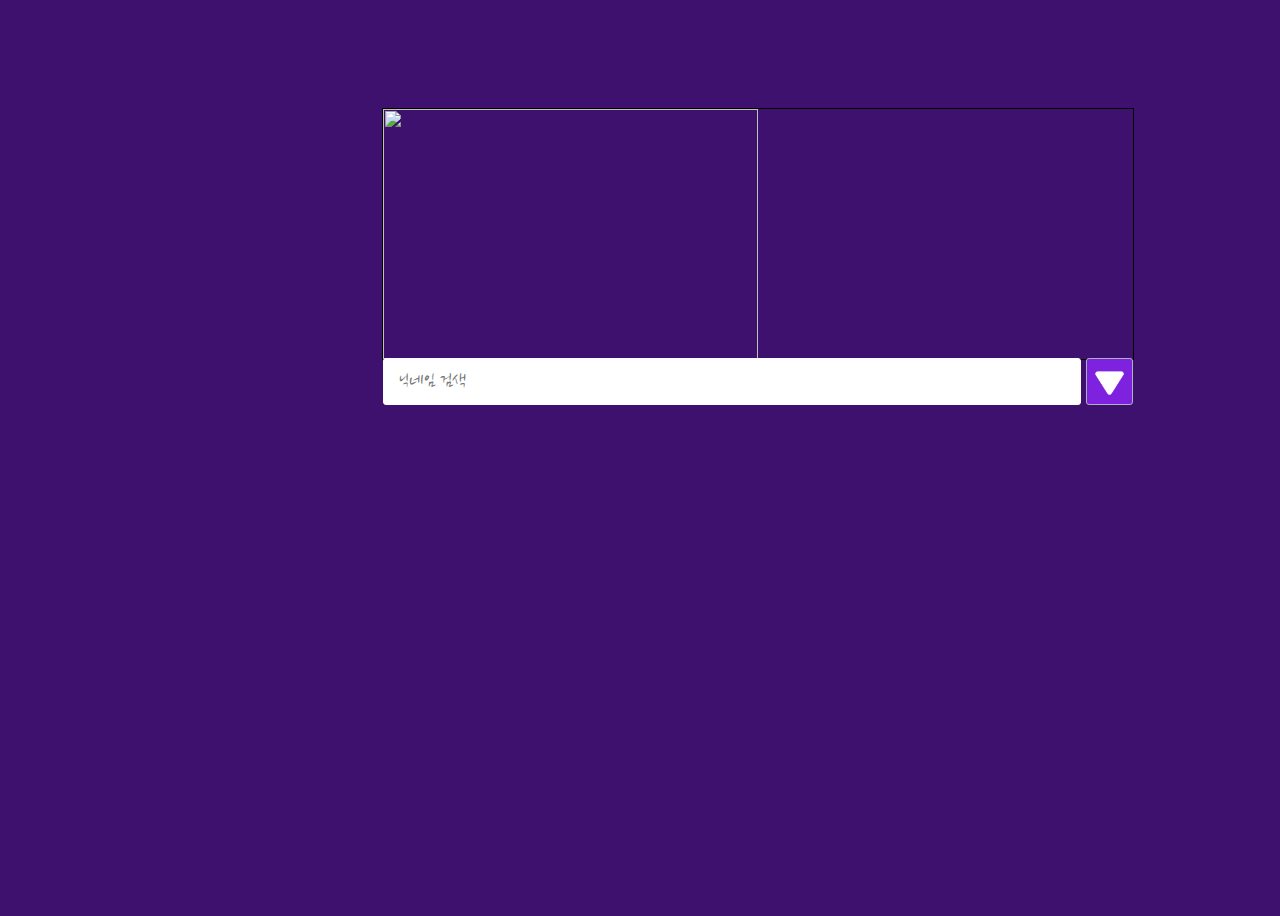
==== Layout/index.html @ d56de01a "add login.html" ====
<html>
    <head>
        <meta charset="utf-8">
        <link rel="stylesheet" href="../css/style.css">
        <script src="../js/script.js"></script>
        <link href="https://fonts.googleapis.com/css?family=Nanum+Brush+Script&display=swap" rel="stylesheet">
    </head>
    <body>

        <div class="full-div">

            <div class="account-menu-div">
                <button id="login-button" onclick="location.href='./account/login.html'">로그인</button>
            </div>

            <div class="main-logo-div">
                <img src="" alt="" id="main-logo-img">
            </div>
            <div class="search-area-div">
                <div class="search-input-div">
                    <input type="text" id="search-input" placeholder="닉네임 검색">
                    <div id="option-button" onclick="dropdown()">
                        <img src="../img/triangle.png" alt="" id="option-button-img">
                    </div>
                </div>
                <div class="option-select-div">
                    <div class="select-sex-div">
                        <div class="male-female-div">
                            <p id="sex-title"><strong>성별</strong></p>
                            <div class="temp">
                                <div id="male-button">
                                    <img src="../img/male.png" alt="" id="male-img">
                                </div>
                                <div id="female-button">
                                    <img src="../img/female.png" id="female-img" alt="">
                                </div>
                            </div>
                        </div>
                    </div>
                    
                    <div class="other-options-div">
                        <div class="options-half1">
                            <div class="options-area-div">
                                <div class="options-contents">
                                    <p id="options-title"><strong>나이</strong></p>
                                </div>
                            </div>
                            <div class="options-area-div">
                                <div class="options-contents">
                                    <p id="options-title"><strong>주 라인</strong></p>
                                </div>
                            </div>
                            <div class="options-area-div">
                                <div class="options-contents">
                                    <p id="options-title"><strong>선호 라인</strong></p>
                                </div>
                            </div>
                            <div class="options-area-div">
                                <div class="options-contents">
                                    <p id="options-title"><strong>가능한 날짜</strong></p>
                                </div>
                            </div>
                            <div class="options-area-div">
                                <div class="options-contents">
                                    <p id="options-title"><strong>티어</strong></p>
                                </div>
                            </div>
                        </div>
                        <div class="options-half2">
                            <div class="options-area-div">
                                <div class="options-space"></div>
                                    <div class="options-contents">
                                        <select name="age" id="age-select">
                                            <option value="1">10대</option>
                                            <option value="2">20대</option>
                                            <option value="3">30대</option>
                                            <option value="4">40대</option>
                                        </select>
                                    </div>
                                <div class="options-space"></div>
                            </div>
                            <div class="options-area-div">
                                <div class="options-space"></div>
                                    <div class="options-contents">
                                        <select name="line" id="line-select">
                                            <option value="1">원딜</option>
                                            <option value="2">서폿</option>
                                            <option value="3">미드</option>
                                            <option value="4">정글</option>
                                            <option value="5">탑</option>
                                        </select>
                                    </div>
                                <div class="options-space"></div>
                            </div>
                            <div class="options-area-div">
                                <div class="options-space"></div>
                                    <div class="options-contents">
                                        <select name="wantline" id="line-select">
                                            <option value="1">원딜</option>
                                            <option value="2">서폿</option>
                                            <option value="3">미드</option>
                                            <option value="4">정글</option>
                                            <option value="5">탑</option>
                                        </select>
                                    </div>
                                <div class="options-space"></div>
                            </div>
                            <div class="options-area-div">
                                <div class="year-area-div">
                                    <div class="options-space"></div>
                                    <div class="options-contents">
                                        <select name="year" id="year-select">
                                            <option value="2020">2020</option>
                                            <option value="2021">2021</option>
                                        </select>
                                    </div>
                                    <div class="options-space"></div>
                                </div>
                                <p id="year-title"><strong>년</strong></p>
                                <div class="month-area-div">
                                    <div class="options-space"></div>
                                    <div class="options-contents">
                                        <select name="month" id="month-select">
                                            <option value="1">1</option>
                                            <option value="2">2</option>
                                            <option value="1">3</option>
                                            <option value="2">4</option>
                                            <option value="1">5</option>
                                            <option value="2">6</option>
                                            <option value="1">7</option>
                                            <option value="2">8</option>
                                            <option value="1">9</option>
                                            <option value="2">10</option>
                                            <option value="1">11</option>
                                            <option value="2">12</option>
                                        </select>
                                    </div>
                                    <div class="options-space"></div>
                                </div>
                                <p id="year-title"><strong>월</strong></p>
                                <div class="date-area-div">
                                    <div class="options-space"></div>
                                    <div class="options-contents">
                                        <select name="date" id="date-select">
                                            <option value="1">1</option>
                                            <option value="2">2</option>
                                            <option value="1">3</option>
                                            <option value="2">4</option>
                                            <option value="1">5</option>
                                            <option value="2">6</option>
                                            <option value="1">7</option>
                                            <option value="2">8</option>
                                            <option value="1">9</option>
                                            <option value="2">10</option>
                                            <option value="1">11</option>
                                            <option value="2">12</option>
                                            <option value="1">13</option>
                                            <option value="2">14</option>
                                            <option value="1">15</option>
                                            <option value="2">16</option>
                                            <option value="1">17</option>
                                            <option value="2">18</option>
                                            <option value="1">19</option>
                                            <option value="2">20</option>
                                            <option value="1">21</option>
                                            <option value="2">22</option>
                                            <option value="1">23</option>
                                            <option value="2">24</option>
                                            <option value="1">25</option>
                                            <option value="2">26</option>
                                            <option value="1">27</option>
                                            <option value="2">28</option>
                                            <option value="1">29</option>
                                            <option value="2">30</option>
                                            <option value="1">31</option>
                                        </select>
                                    </div>
                                    <div class="options-space"></div>
                                </div>
                                <p id="year-title"><strong>일</strong></p>
                            </div>
                            <div class="options-area-div">
                                <div class="options-space"></div>
                                    <div class="options-contents">
                                        <select name="rank" id="rank-select">
                                            <option value="1">아이언</option>
                                            <option value="2">브론즈</option>
                                            <option value="3">실버</option>
                                            <option value="4">골드</option>
                                            <option value="5">플래티넘</option>
                                            <option value="6">다이아몬드</option>
                                            <option value="7">마스터/그랜드마스터/챌린저</option>
                                        </select>
                                    </div>
                                <div class="options-space"></div>
                            </div>
                        </div>
                    </div>
                </div>
            </div>

        </div>

    </body>
</html>
---- css/style.css ----
/* ----------- index.html ------------- */
body{
    background-color: #3f116f;
    font-family: 'Nanum Brush Script', cursive;
}
.full-div{
    margin-left:auto;
    margin-right:auto;
    display:block;
    width:1500px;
    height:900px;
}
.account-menu-div{
    height:100px;
    line-height: 100px;
    width:80%;
    display: table;
    margin-left:auto;
    margin-right:auto;
    display:block;
}
#login-button{
    cursor: pointer;
    font-family: 'Nanum Brush Script', cursive;
    font-size: 20px;
    border-radius:4px;
    color:white;
    background-color: #7e22df;
    float:right;
    margin-top: 30px;
    border: 2px solid white;
    padding-top:5px;
    padding-bottom: 5px;
    padding-left: 15px;
    padding-right: 15px;
}
#register-button{
    cursor: pointer;
    font-family: 'Nanum Brush Script', cursive;
    font-size: 20px;
    border-radius:4px;
    color:white;
    background-color: #7e22df;
    float: right;
    margin-top: 30px;
    margin-right: 10px;
    border: 2px solid white;
    padding-top:5px;
    padding-bottom: 5px;
    padding-left: 15px;
    padding-right: 15px;
}
.main-logo-div{
    height:250px;
    width:100%;
}
#main-logo-img{
    height:100%;
    margin-left:auto;
    margin-right:auto;
    display:block;
    width:50%;
    border:1px solid black;
}
.search-area-div{
    height:500px;
    width:100%;
}
.search-input-div{
    width:50%;
    margin-left:auto;
    margin-right:auto;
    display:block;
}
#search-input{
    font-family: 'Nanum Brush Script', cursive;
    border-radius:3px;
    width: 93%;
    height:47px;
    font-size: 20px;
    padding-top:8px;
    padding-bottom: 8px;
    padding-left: 15px;
    padding-right: 15px;
    border:1px solid white;
}
#option-button{
    cursor: pointer;
    border-radius:3px;
    height:45px;
    float:right;
    background-color: #7e22df;
    width:6%;
    border:1px solid #ABB2B9;
}
#option-button-img{
    margin-top: 50%;
    -ms-transform: translateY(-50%);
    transform: translateY(-50%);
    width:70%;
    height:70%;
    margin-left:auto;
    margin-right:auto;
    display:block;
}
.option-select-div{
    width:50%;
    margin-left:auto;
    margin-right:auto;
    display:none;
    border:1px solid #ABB2B9;
    height:400px;
    background-color: #e8e8e7;
    
}
.select-sex-div{
    height:100%;
    width:30%;
    float: left;
}
.male-female-div{
    height:100%;
    width:55%;
    margin-left:auto;
    margin-right:auto;
}
.temp{
    height:60%;
    margin-top:10%;
}
#male-button{
    height:48%;
    width:100%;
    background-color: #1c6ef9;
    border:1px solid #1c6ef9;
    border-radius: 5px;
}
#female-button{
    height:48%;
    width:100%;
    background-color: #fd4aaf;
    border:1px solid #fd4aaf;
    margin-top:4%;
    border-radius: 5px;
}
#male-img{
    margin-top:12%;
    height:70%;
    margin-left:auto;
    margin-right:auto;
    display:block;
}
#female-img{
    margin-top:12%;
    height:70%;
    margin-left:auto;
    margin-right:auto;
    display:block;
}
#sex-title{
    color:#3f3f3e;
    font-size:30px;
    margin:0px;
    margin-top:15%;
}
.other-options-div{
    float:right;
    width:69%;
    height:100%;
}
.options-half1{
    float:left;
    width:25%;
    height:100%;
}
.options-half2{
    float:right;
    width:74%;
    height:100%;
}
.options-area-div{
    width:100%;
    height:19%;
    line-height:76px;
}
.options-space{
    width:100%;
    height:30%;
}
.options-contents{
    height:40%;
    width:100%;
}
#options-title{
    color:#3f3f3e;
    font-size:28px;
    margin:0px;
    float: left;
}
#age-select-wrapper{
    float: left;
    height:100%;
    width:50%;
}
#age-select{
    padding-left: 15px;
    padding-right: 15px;
    height: 100%;
    font-size:20px;
    font-family: 'Nanum Brush Script', cursive;
    border:1px solid white;
}
#age-space{
    width:10px;
    height:15%;
}
#line-select{
    padding-left: 15px;
    padding-right: 15px;
    height: 100%;
    font-size:20px;
    font-family: 'Nanum Brush Script', cursive;
    border:1px solid white;
}
.year-area-div{
    height:100%;
    float: left;
    width:27%;
}
#year-select{
    padding-left: 15px;
    padding-right: 15px;
    height: 100%;
    font-size:20px;
    font-family: 'Nanum Brush Script', cursive;
    border:1px solid white;
    float: left;
}
#year-title{
    padding-right: 3%;
    color:#3f3f3e;
    font-size:22px;
    float: left;
    margin : 0px;
    height:29px;
}
.month-area-div{
    height:100%;
    float: left;
    width:22%;
}
#month-select{
    padding-left: 15px;
    padding-right: 15px;
    height: 100%;
    font-size:20px;
    font-family: 'Nanum Brush Script', cursive;
    border:1px solid white;
    float: left;
}
.date-area-div{
    height:100%;
    float: left;
    width:22%;
}
#date-select{
    padding-left: 15px;
    padding-right: 15px;
    height: 100%;
    font-size:20px;
    font-family: 'Nanum Brush Script', cursive;
    border:1px solid white;
    float: left;
}
#rank-select{
    padding-left: 15px;
    padding-right: 15px;
    height: 100%;
    font-size:20px;
    font-family: 'Nanum Brush Script', cursive;
    border:1px solid white;
}




/* ----------- login.html ------------- */
.login-area-div{
    border-radius: 5px;
    width:25%;
    height:60%;
    margin-left:auto;
    margin-right:auto;
    display:block;
    border:1px solid white;
    background-color: #78589a;
    margin-top:8%;
}
.login-full-div{
    margin-left:auto;
    margin-right:auto;
    display:block;
    width:1500px;
}
.login-contents-div{
    width:75%;
    margin-left:auto;
    margin-right:auto;
    display:block;
}
.login-title-div{
    width:100%;
    margin-top: 100px;
}
#login-title-text{
    font-size: 50px;
    margin: 0px;
}
#login-id-input{
    width:100%;
}
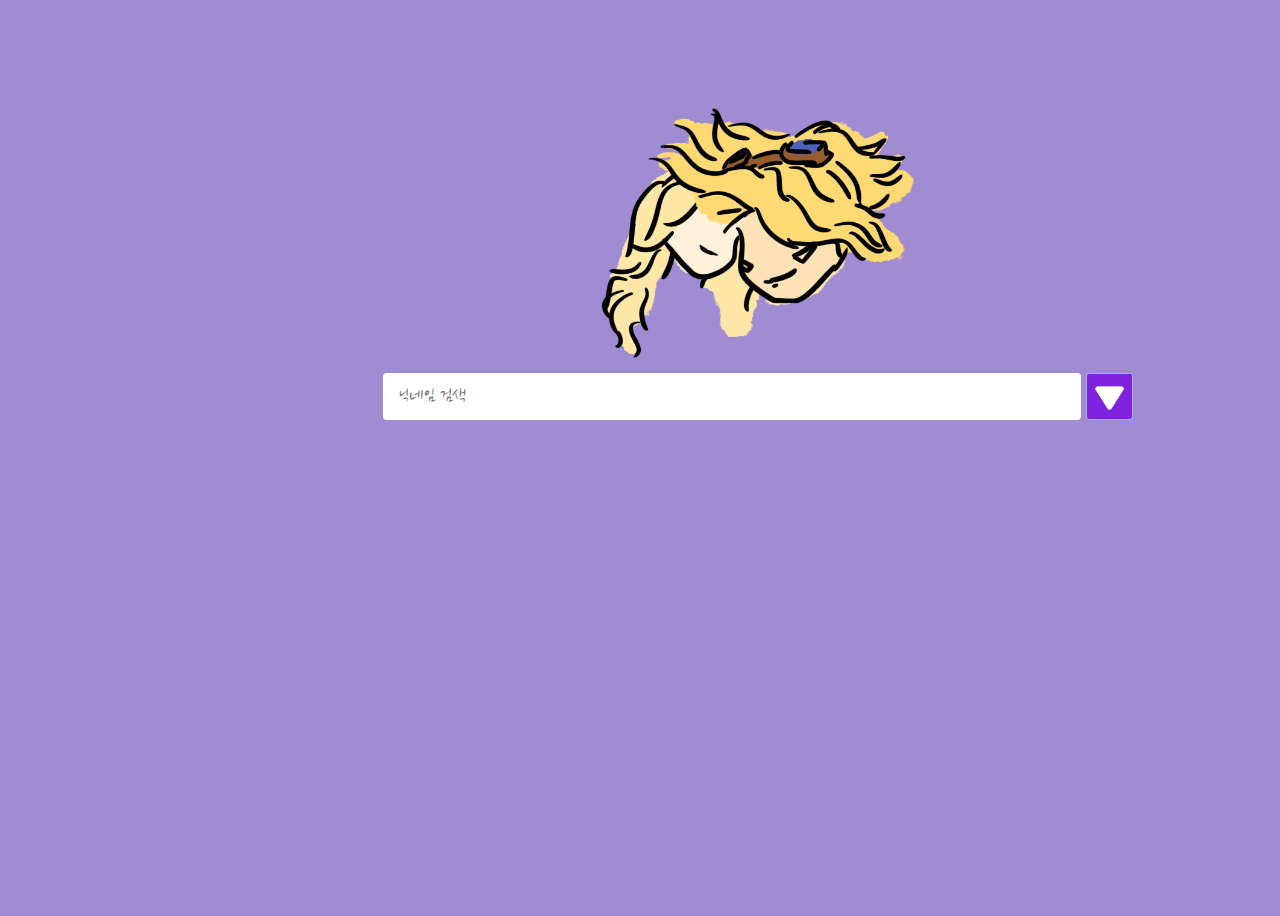
==== commit cedb2ec5: "change logo image" ====
--- a/Layout/index.html
+++ b/Layout/index.html
@@ -14,7 +14,7 @@
             </div>
 
             <div class="main-logo-div">
-                <img src="" alt="" id="main-logo-img">
+                <img src="../img/logo.png" alt="" id="main-logo-img">
             </div>
             <div class="search-area-div">
                 <div class="search-input-div">
--- a/css/style.css
+++ b/css/style.css
@@ -1,6 +1,6 @@
 /* ----------- index.html ------------- */
 body{
-    background-color: #3f116f;
+    background-color: #a08cd2;
     font-family: 'Nanum Brush Script', cursive;
 }
 .full-div{
@@ -59,12 +59,12 @@
     margin-left:auto;
     margin-right:auto;
     display:block;
-    width:50%;
-    border:1px solid black;
+    width: auto;
 }
 .search-area-div{
     height:500px;
     width:100%;
+    margin-top: 1%;
 }
 .search-input-div{
     width:50%;
@@ -316,6 +316,17 @@
     font-size: 50px;
     margin: 0px;
 }
+.login-input-div{
+    margin-top:5%;
+}
 #login-id-input{
     width:100%;
+    padding: 10px;
+    border-radius: 5px;
+}
+#login-pw-input{
+    width:100%;
+    
+    padding: 10px;
+    border-radius: 5px;
 }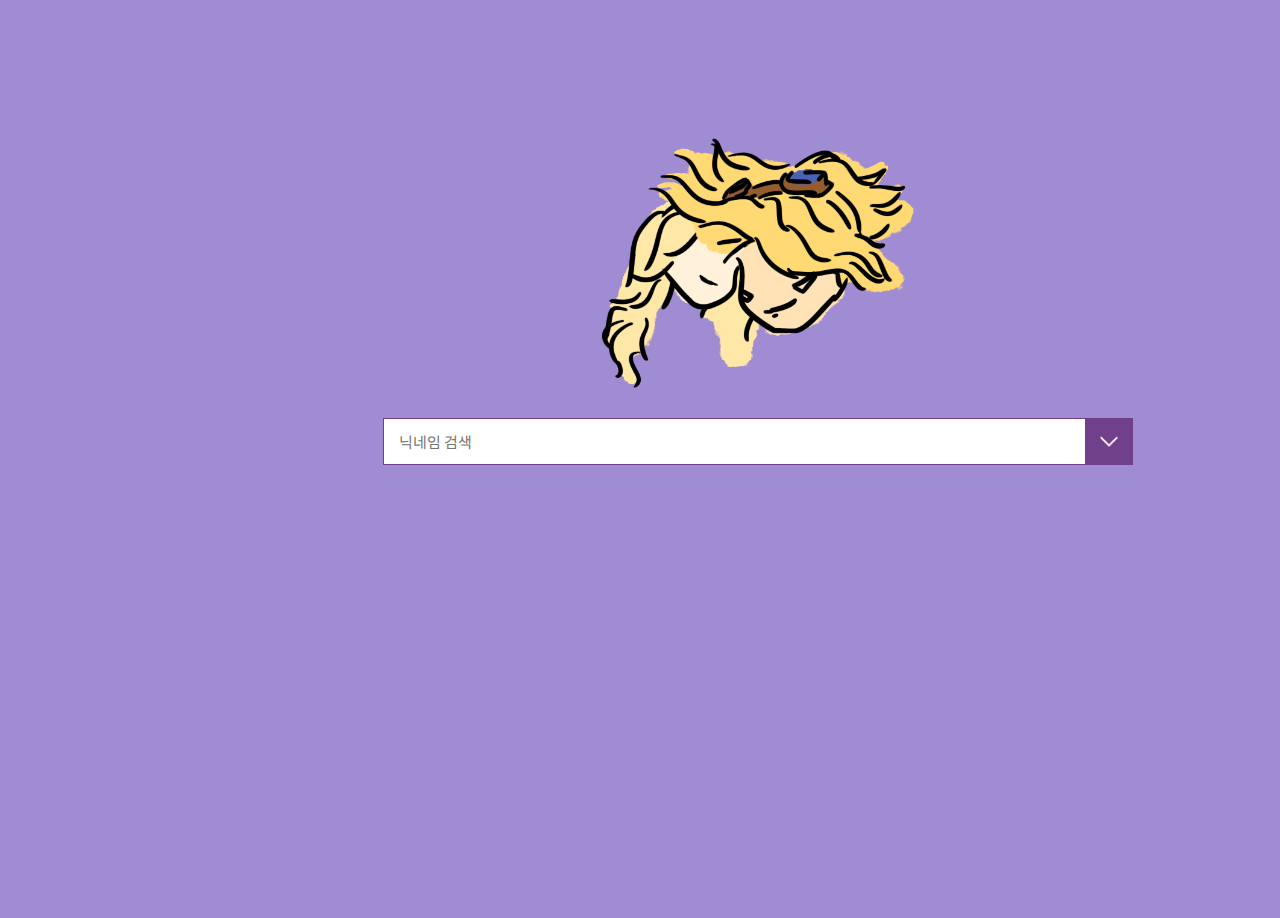
==== commit 4d799714: "update index and font" ====
--- a/Layout/index.html
+++ b/Layout/index.html
@@ -3,7 +3,7 @@
         <meta charset="utf-8">
         <link rel="stylesheet" href="../css/style.css">
         <script src="../js/script.js"></script>
-        <link href="https://fonts.googleapis.com/css?family=Nanum+Brush+Script&display=swap" rel="stylesheet">
+        <link href="https://fonts.googleapis.com/css?family=Noto+Sans+KR&display=swap" rel="stylesheet">
     </head>
     <body>
 
@@ -20,182 +20,11 @@
                 <div class="search-input-div">
                     <input type="text" id="search-input" placeholder="닉네임 검색">
                     <div id="option-button" onclick="dropdown()">
-                        <img src="../img/triangle.png" alt="" id="option-button-img">
+                        <img src="../img/arrow.png" alt="" id="option-button-img">
                     </div>
                 </div>
                 <div class="option-select-div">
-                    <div class="select-sex-div">
-                        <div class="male-female-div">
-                            <p id="sex-title"><strong>성별</strong></p>
-                            <div class="temp">
-                                <div id="male-button">
-                                    <img src="../img/male.png" alt="" id="male-img">
-                                </div>
-                                <div id="female-button">
-                                    <img src="../img/female.png" id="female-img" alt="">
-                                </div>
-                            </div>
-                        </div>
-                    </div>
                     
-                    <div class="other-options-div">
-                        <div class="options-half1">
-                            <div class="options-area-div">
-                                <div class="options-contents">
-                                    <p id="options-title"><strong>나이</strong></p>
-                                </div>
-                            </div>
-                            <div class="options-area-div">
-                                <div class="options-contents">
-                                    <p id="options-title"><strong>주 라인</strong></p>
-                                </div>
-                            </div>
-                            <div class="options-area-div">
-                                <div class="options-contents">
-                                    <p id="options-title"><strong>선호 라인</strong></p>
-                                </div>
-                            </div>
-                            <div class="options-area-div">
-                                <div class="options-contents">
-                                    <p id="options-title"><strong>가능한 날짜</strong></p>
-                                </div>
-                            </div>
-                            <div class="options-area-div">
-                                <div class="options-contents">
-                                    <p id="options-title"><strong>티어</strong></p>
-                                </div>
-                            </div>
-                        </div>
-                        <div class="options-half2">
-                            <div class="options-area-div">
-                                <div class="options-space"></div>
-                                    <div class="options-contents">
-                                        <select name="age" id="age-select">
-                                            <option value="1">10대</option>
-                                            <option value="2">20대</option>
-                                            <option value="3">30대</option>
-                                            <option value="4">40대</option>
-                                        </select>
-                                    </div>
-                                <div class="options-space"></div>
-                            </div>
-                            <div class="options-area-div">
-                                <div class="options-space"></div>
-                                    <div class="options-contents">
-                                        <select name="line" id="line-select">
-                                            <option value="1">원딜</option>
-                                            <option value="2">서폿</option>
-                                            <option value="3">미드</option>
-                                            <option value="4">정글</option>
-                                            <option value="5">탑</option>
-                                        </select>
-                                    </div>
-                                <div class="options-space"></div>
-                            </div>
-                            <div class="options-area-div">
-                                <div class="options-space"></div>
-                                    <div class="options-contents">
-                                        <select name="wantline" id="line-select">
-                                            <option value="1">원딜</option>
-                                            <option value="2">서폿</option>
-                                            <option value="3">미드</option>
-                                            <option value="4">정글</option>
-                                            <option value="5">탑</option>
-                                        </select>
-                                    </div>
-                                <div class="options-space"></div>
-                            </div>
-                            <div class="options-area-div">
-                                <div class="year-area-div">
-                                    <div class="options-space"></div>
-                                    <div class="options-contents">
-                                        <select name="year" id="year-select">
-                                            <option value="2020">2020</option>
-                                            <option value="2021">2021</option>
-                                        </select>
-                                    </div>
-                                    <div class="options-space"></div>
-                                </div>
-                                <p id="year-title"><strong>년</strong></p>
-                                <div class="month-area-div">
-                                    <div class="options-space"></div>
-                                    <div class="options-contents">
-                                        <select name="month" id="month-select">
-                                            <option value="1">1</option>
-                                            <option value="2">2</option>
-                                            <option value="1">3</option>
-                                            <option value="2">4</option>
-                                            <option value="1">5</option>
-                                            <option value="2">6</option>
-                                            <option value="1">7</option>
-                                            <option value="2">8</option>
-                                            <option value="1">9</option>
-                                            <option value="2">10</option>
-                                            <option value="1">11</option>
-                                            <option value="2">12</option>
-                                        </select>
-                                    </div>
-                                    <div class="options-space"></div>
-                                </div>
-                                <p id="year-title"><strong>월</strong></p>
-                                <div class="date-area-div">
-                                    <div class="options-space"></div>
-                                    <div class="options-contents">
-                                        <select name="date" id="date-select">
-                                            <option value="1">1</option>
-                                            <option value="2">2</option>
-                                            <option value="1">3</option>
-                                            <option value="2">4</option>
-                                            <option value="1">5</option>
-                                            <option value="2">6</option>
-                                            <option value="1">7</option>
-                                            <option value="2">8</option>
-                                            <option value="1">9</option>
-                                            <option value="2">10</option>
-                                            <option value="1">11</option>
-                                            <option value="2">12</option>
-                                            <option value="1">13</option>
-                                            <option value="2">14</option>
-                                            <option value="1">15</option>
-                                            <option value="2">16</option>
-                                            <option value="1">17</option>
-                                            <option value="2">18</option>
-                                            <option value="1">19</option>
-                                            <option value="2">20</option>
-                                            <option value="1">21</option>
-                                            <option value="2">22</option>
-                                            <option value="1">23</option>
-                                            <option value="2">24</option>
-                                            <option value="1">25</option>
-                                            <option value="2">26</option>
-                                            <option value="1">27</option>
-                                            <option value="2">28</option>
-                                            <option value="1">29</option>
-                                            <option value="2">30</option>
-                                            <option value="1">31</option>
-                                        </select>
-                                    </div>
-                                    <div class="options-space"></div>
-                                </div>
-                                <p id="year-title"><strong>일</strong></p>
-                            </div>
-                            <div class="options-area-div">
-                                <div class="options-space"></div>
-                                    <div class="options-contents">
-                                        <select name="rank" id="rank-select">
-                                            <option value="1">아이언</option>
-                                            <option value="2">브론즈</option>
-                                            <option value="3">실버</option>
-                                            <option value="4">골드</option>
-                                            <option value="5">플래티넘</option>
-                                            <option value="6">다이아몬드</option>
-                                            <option value="7">마스터/그랜드마스터/챌린저</option>
-                                        </select>
-                                    </div>
-                                <div class="options-space"></div>
-                            </div>
-                        </div>
-                    </div>
                 </div>
             </div>
 
--- a/css/style.css
+++ b/css/style.css
@@ -1,7 +1,7 @@
 /* ----------- index.html ------------- */
 body{
     background-color: #a08cd2;
-    font-family: 'Nanum Brush Script', cursive;
+    font-family: 'Noto Sans KR', sans-serif;
 }
 .full-div{
     margin-left:auto;
@@ -21,14 +21,14 @@
 }
 #login-button{
     cursor: pointer;
-    font-family: 'Nanum Brush Script', cursive;
-    font-size: 20px;
+    font-family: 'Noto Sans KR', sans-serif;
+    font-size: 15px;
     border-radius:4px;
     color:white;
-    background-color: #7e22df;
+    background-color: #70408b;
     float:right;
     margin-top: 30px;
-    border: 2px solid white;
+    border: 1px solid white;
     padding-top:5px;
     padding-bottom: 5px;
     padding-left: 15px;
@@ -36,7 +36,7 @@
 }
 #register-button{
     cursor: pointer;
-    font-family: 'Nanum Brush Script', cursive;
+    font-family: 'Noto Sans KR', sans-serif;
     font-size: 20px;
     border-radius:4px;
     color:white;
@@ -53,6 +53,7 @@
 .main-logo-div{
     height:250px;
     width:100%;
+    margin-top:2%;
 }
 #main-logo-img{
     height:100%;
@@ -64,7 +65,7 @@
 .search-area-div{
     height:500px;
     width:100%;
-    margin-top: 1%;
+    margin-top: 2%;
 }
 .search-input-div{
     width:50%;
@@ -73,32 +74,31 @@
     display:block;
 }
 #search-input{
-    font-family: 'Nanum Brush Script', cursive;
-    border-radius:3px;
-    width: 93%;
+    font-family: 'Noto Sans KR', sans-serif;
+    float: left;
+    width: 93.7%;
     height:47px;
-    font-size: 20px;
+    font-size: 15px;
     padding-top:8px;
     padding-bottom: 8px;
     padding-left: 15px;
     padding-right: 15px;
-    border:1px solid white;
+    border:1px solid #70408b;
 }
 #option-button{
     cursor: pointer;
-    border-radius:3px;
     height:45px;
-    float:right;
-    background-color: #7e22df;
+    float:left;
+    background-color: #70408b;
     width:6%;
-    border:1px solid #ABB2B9;
+    border:1px solid #70408b;
 }
 #option-button-img{
     margin-top: 50%;
     -ms-transform: translateY(-50%);
     transform: translateY(-50%);
-    width:70%;
-    height:70%;
+    width:45%;
+    height:50%;
     margin-left:auto;
     margin-right:auto;
     display:block;
@@ -108,9 +108,9 @@
     margin-left:auto;
     margin-right:auto;
     display:none;
-    border:1px solid #ABB2B9;
-    height:400px;
-    background-color: #e8e8e7;
+    border:1px solid #70408b;
+    height:420px;
+    background-color: #FFFFFF;
     
 }
 .select-sex-div{
@@ -128,159 +128,6 @@
     height:60%;
     margin-top:10%;
 }
-#male-button{
-    height:48%;
-    width:100%;
-    background-color: #1c6ef9;
-    border:1px solid #1c6ef9;
-    border-radius: 5px;
-}
-#female-button{
-    height:48%;
-    width:100%;
-    background-color: #fd4aaf;
-    border:1px solid #fd4aaf;
-    margin-top:4%;
-    border-radius: 5px;
-}
-#male-img{
-    margin-top:12%;
-    height:70%;
-    margin-left:auto;
-    margin-right:auto;
-    display:block;
-}
-#female-img{
-    margin-top:12%;
-    height:70%;
-    margin-left:auto;
-    margin-right:auto;
-    display:block;
-}
-#sex-title{
-    color:#3f3f3e;
-    font-size:30px;
-    margin:0px;
-    margin-top:15%;
-}
-.other-options-div{
-    float:right;
-    width:69%;
-    height:100%;
-}
-.options-half1{
-    float:left;
-    width:25%;
-    height:100%;
-}
-.options-half2{
-    float:right;
-    width:74%;
-    height:100%;
-}
-.options-area-div{
-    width:100%;
-    height:19%;
-    line-height:76px;
-}
-.options-space{
-    width:100%;
-    height:30%;
-}
-.options-contents{
-    height:40%;
-    width:100%;
-}
-#options-title{
-    color:#3f3f3e;
-    font-size:28px;
-    margin:0px;
-    float: left;
-}
-#age-select-wrapper{
-    float: left;
-    height:100%;
-    width:50%;
-}
-#age-select{
-    padding-left: 15px;
-    padding-right: 15px;
-    height: 100%;
-    font-size:20px;
-    font-family: 'Nanum Brush Script', cursive;
-    border:1px solid white;
-}
-#age-space{
-    width:10px;
-    height:15%;
-}
-#line-select{
-    padding-left: 15px;
-    padding-right: 15px;
-    height: 100%;
-    font-size:20px;
-    font-family: 'Nanum Brush Script', cursive;
-    border:1px solid white;
-}
-.year-area-div{
-    height:100%;
-    float: left;
-    width:27%;
-}
-#year-select{
-    padding-left: 15px;
-    padding-right: 15px;
-    height: 100%;
-    font-size:20px;
-    font-family: 'Nanum Brush Script', cursive;
-    border:1px solid white;
-    float: left;
-}
-#year-title{
-    padding-right: 3%;
-    color:#3f3f3e;
-    font-size:22px;
-    float: left;
-    margin : 0px;
-    height:29px;
-}
-.month-area-div{
-    height:100%;
-    float: left;
-    width:22%;
-}
-#month-select{
-    padding-left: 15px;
-    padding-right: 15px;
-    height: 100%;
-    font-size:20px;
-    font-family: 'Nanum Brush Script', cursive;
-    border:1px solid white;
-    float: left;
-}
-.date-area-div{
-    height:100%;
-    float: left;
-    width:22%;
-}
-#date-select{
-    padding-left: 15px;
-    padding-right: 15px;
-    height: 100%;
-    font-size:20px;
-    font-family: 'Nanum Brush Script', cursive;
-    border:1px solid white;
-    float: left;
-}
-#rank-select{
-    padding-left: 15px;
-    padding-right: 15px;
-    height: 100%;
-    font-size:20px;
-    font-family: 'Nanum Brush Script', cursive;
-    border:1px solid white;
-}
-
 
 
 
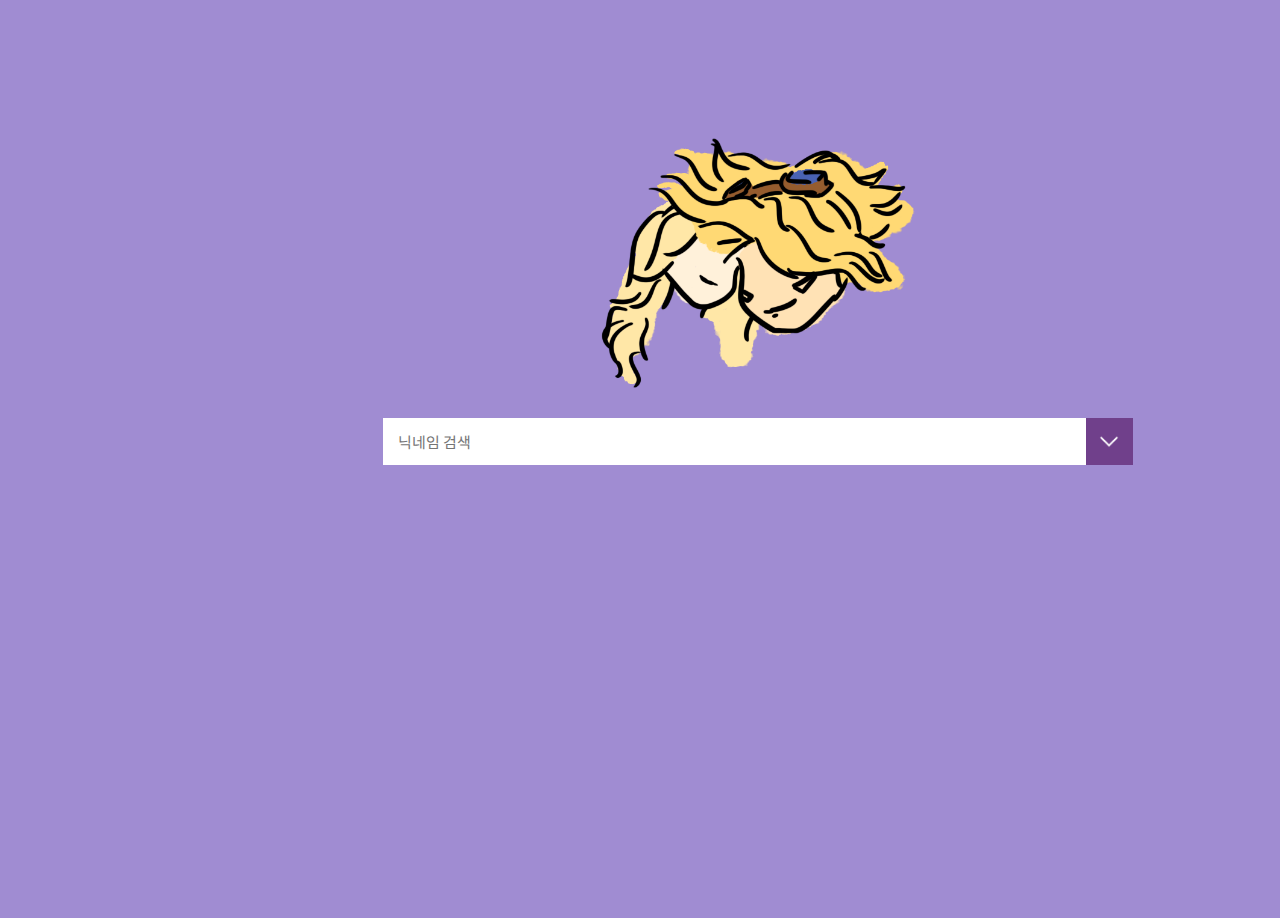
==== commit 787745f2: "commit yeah" ====
--- a/Layout/index.html
+++ b/Layout/index.html
@@ -24,7 +24,7 @@
                     </div>
                 </div>
                 <div class="option-select-div">
-                    
+                    <hr id="search-hr">
                 </div>
             </div>
 
--- a/css/style.css
+++ b/css/style.css
@@ -83,7 +83,7 @@
     padding-bottom: 8px;
     padding-left: 15px;
     padding-right: 15px;
-    border:1px solid #70408b;
+    border:none;
 }
 #option-button{
     cursor: pointer;
@@ -128,7 +128,12 @@
     height:60%;
     margin-top:10%;
 }
-
+#search-hr{
+    width:90%;
+    margin-left:auto;
+    margin-right:auto;
+    display:block;
+}
 
 
 /* ----------- login.html ------------- */
@@ -140,7 +145,7 @@
     margin-right:auto;
     display:block;
     border:1px solid white;
-    background-color: #78589a;
+    background-color: #70408b;
     margin-top:8%;
 }
 .login-full-div{
@@ -160,20 +165,41 @@
     margin-top: 100px;
 }
 #login-title-text{
-    font-size: 50px;
+    font-size: 40px;
     margin: 0px;
+    color: white;
 }
 .login-input-div{
-    margin-top:5%;
+    margin-top:15%;
 }
 #login-id-input{
     width:100%;
     padding: 10px;
-    border-radius: 5px;
 }
 #login-pw-input{
     width:100%;
-    
+    margin-top: 5%;
     padding: 10px;
-    border-radius: 5px;
+}
+.login-button-div{
+    margin-top:10%;
+}
+#login-login-btn{
+    font-family: 'Noto Sans KR', sans-serif;
+    width:49%;
+    float:left;
+    padding:7px;
+    font-size:15px;
+    border:none;
+    background-color: #a08cd2;
+    border:1px solid white;
+}
+#login-join-btn{
+    font-family: 'Noto Sans KR', sans-serif;
+    width:49%;
+    float:right;
+    padding:7px;
+    font-size:15px;
+    border:1px solid white;
+    background-color: #a08cd2;
 }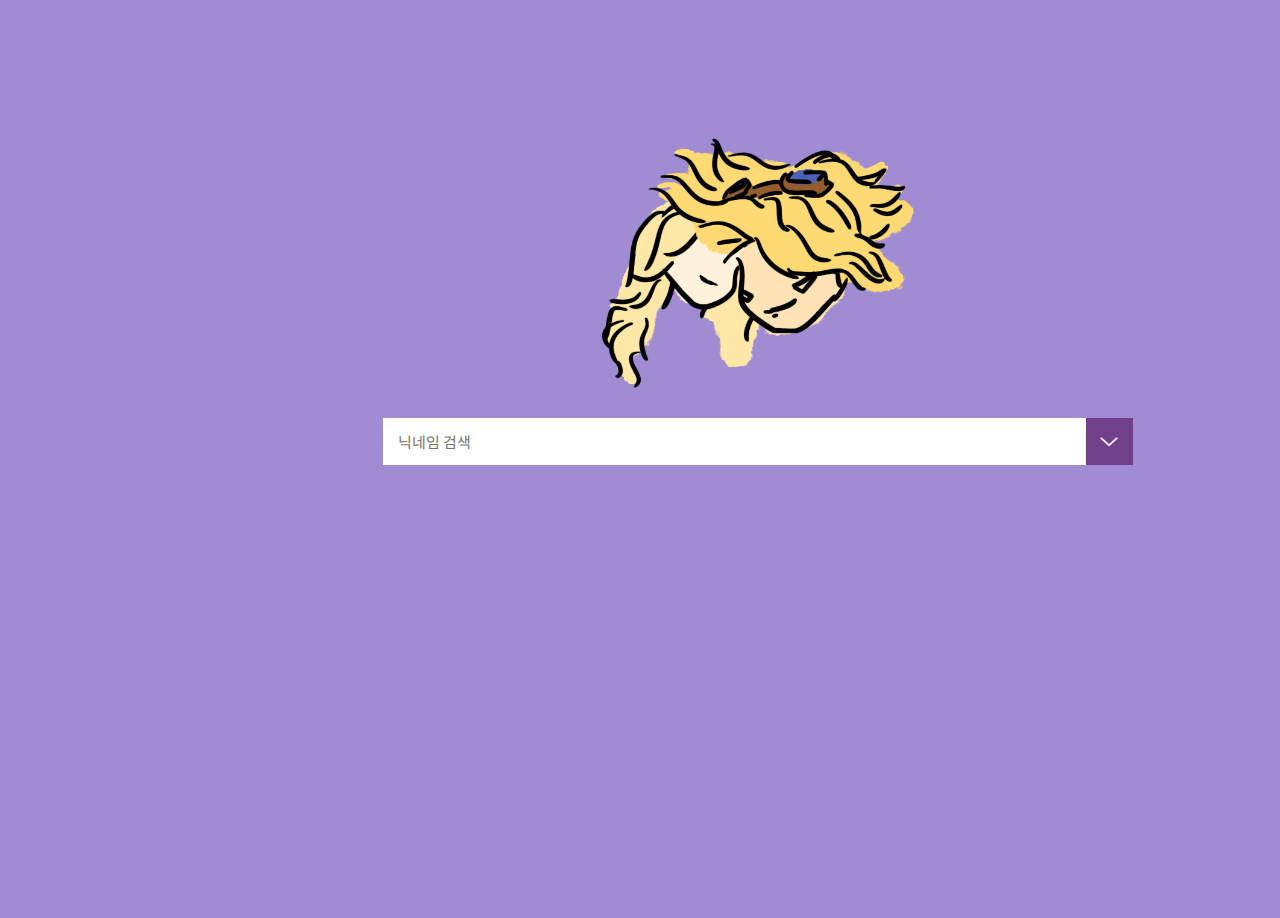
==== commit a9730b67: "제환이가 지울까봐 하는 커밋" ====
--- a/Layout/index.html
+++ b/Layout/index.html
@@ -1,34 +1,101 @@
 <html>
-    <head>
-        <meta charset="utf-8">
-        <link rel="stylesheet" href="../css/style.css">
-        <script src="../js/script.js"></script>
-        <link href="https://fonts.googleapis.com/css?family=Noto+Sans+KR&display=swap" rel="stylesheet">
-    </head>
-    <body>
 
-        <div class="full-div">
+<head>
+    <meta charset="utf-8">
+    <link rel="stylesheet" href="../css/style.css">
+    <script src="../js/script.js"></script>
+    <link href="https://fonts.googleapis.com/css?family=Noto+Sans+KR&display=swap" rel="stylesheet">
+</head>
 
-            <div class="account-menu-div">
-                <button id="login-button" onclick="location.href='./account/login.html'">로그인</button>
+<body>
+
+    <div class="full-div">
+
+        <div class="account-menu-div">
+            <button id="login-button" onclick="location.href='./account/login.html'">로그인</button>
+        </div>
+
+        <div class="main-logo-div">
+            <img src="../img/logo.png" alt="" id="main-logo-img">
+        </div>
+        <div class="search-area-div">
+            <div class="search-input-div">
+                <input type="text" id="search-input" placeholder="닉네임 검색">
+                <div id="option-button" onclick="dropdown()">
+                    <img src="../img/arrow.png" alt="" id="option-button-img">
+                </div>
             </div>
+            <div class="option-select-div">
+                <hr id="search-hr">
+                
+                <div class="sex-select" onclick="cancelSex()">
+                    <div class="sex-select-inner">
+                        <p id="select-title"><strong>성별</strong></p>
+                    </div>
+                    <div class="sex-select-inner">
+                        <p id="select-sex-text" onclick="clickedMan()"><strong>남자</strong></p>
+                        <p id="select-sex-text" onclick="clickedWoman()"><strong>여자</strong></p>
+                    </div>
+                    <input type="hidden" value="none" id="sexValue" name="sex">
+                </div>
 
-            <div class="main-logo-div">
-                <img src="../img/logo.png" alt="" id="main-logo-img">
-            </div>
-            <div class="search-area-div">
-                <div class="search-input-div">
-                    <input type="text" id="search-input" placeholder="닉네임 검색">
-                    <div id="option-button" onclick="dropdown()">
-                        <img src="../img/arrow.png" alt="" id="option-button-img">
+                <div class="age-select" onclick="cancelAge()">
+                    <div class="sex-select-inner">
+                        <p id="select-title"><strong>성별</strong></p>
+                    </div>
+                    <div class="age-select-inner">
+                        
+                    </div>
+                    <input type="hidden" value="none" id="ageValue" name="age">
+                </div>
+
+                <div class="option-contents-div">
+                    <div class="option-layer">
+                        <div class="option-layer-inner">
+                            <p id="option-layer-title"><strong>성별 - 나이</strong></p>
+                        </div>
+                        <div class="option-layer-diamond">
+                            <div class="diamond-left">
+                                <div id="diamond-text-div" onclick="sexClick();">
+                                    <p id="sex-diamond-text"></p>
+                                </div>
+                                <img src="../img/white-diamond.png" id="diamond-img">
+                            </div>
+                            <div class="diamond-right">
+                                <div id="diamond-text-div" onclick="ageClick();">
+                                    <p id="age-diamond-text"></p>
+                                </div>
+                                <img src="../img/white-diamond.png" id="diamond-img">
+                            </div>
+                        </div>
+                    </div>
+                    <div class="option-layer">
+                        <div class="option-layer-inner">
+                            <p id="option-layer-title"><strong>주라인 - 보조라인</strong></p>
+                        </div>
+                        <div class="option-layer-diamond">
+                            <div class="diamond-left">
+                                <img src="../img/white-diamond.png" id="diamond-img" alt="">
+                            </div>
+                            <div class="diamond-right">
+                                <img src="../img/white-diamond.png" id="diamond-img" alt="">
+                            </div>
+                        </div>
+                    </div>
+                    <div class="option-layer">
+                        <div class="option-layer-inner">
+                            <p id="option-layer-title"><strong>티어</strong></p>
+                        </div>
+                        <div class="option-layer-diamond">
+                            <img src="../img/white-diamond.png" id="diamond-img" alt="">
+                        </div>
                     </div>
                 </div>
-                <div class="option-select-div">
-                    <hr id="search-hr">
-                </div>
             </div>
-
         </div>
 
-    </body>
+    </div>
+
+</body>
+
 </html>--- a/css/style.css
+++ b/css/style.css
@@ -98,7 +98,7 @@
     -ms-transform: translateY(-50%);
     transform: translateY(-50%);
     width:45%;
-    height:50%;
+    height:45%;
     margin-left:auto;
     margin-right:auto;
     display:block;
@@ -129,12 +129,95 @@
     margin-top:10%;
 }
 #search-hr{
-    width:90%;
-    margin-left:auto;
-    margin-right:auto;
-    display:block;
-}
-
+    width:95%;
+    margin-left:auto;
+    margin-right:auto;
+    display:block;
+}
+.option-contents-div{
+    width:25%;
+    height:85%;
+    margin-left:auto;
+    margin-right:auto;
+    display:block;
+}
+.option-layer{
+    width:100%;
+    height:33%;
+}
+.option-layer-inner{
+    width:100%;
+    height:40%;
+    line-height: 49px;
+    vertical-align: middle;
+    text-align:center;
+}
+#option-layer-title{
+    margin:0px;
+}
+.option-layer-diamond{
+    width: 100%;
+    height:60%;
+}
+.diamond-left{
+    width: 50%;
+    float:left;
+}
+.diamond-right{
+    width: 50%;
+    float:right;
+}
+#diamond-img{
+    height:100%;
+    margin-left:auto;
+    margin-right:auto;
+    display:block;
+}
+.sex-select{
+    display: none;
+    width:700px;
+    height:355px;
+    position: fixed;
+    z-index: 10000000;
+    background: rgba(255,255,255,0.1);
+    transition: 1s;
+}
+.sex-select-inner{
+    width:20%;
+    margin-left:auto;
+    margin-right:auto;
+    display:block;
+    transition: 1s;
+    text-align: center;
+}
+#select-title{
+    margin:0px;
+    margin-top: 5%;
+    font-size:25px;
+    padding:0px;
+}
+#select-sex-text{
+    text-align: center;
+    margin:0px;
+    cursor: pointer;
+    margin-top: 3%;
+    font-size:40px;
+}
+#diamond-text-div{
+    position:absolute;
+    width:50px;
+    height:70px;
+    margin-left:21px;
+    text-align: center;
+    line-height: 70px;
+    cursor: pointer;
+}
+#diamond-text{
+    margin:0px;
+    font-size:25px;
+    font-family: 'Noto Sans KR', sans-serif;
+    cursor: pointer;
+}
 
 /* ----------- login.html ------------- */
 .login-area-div{
